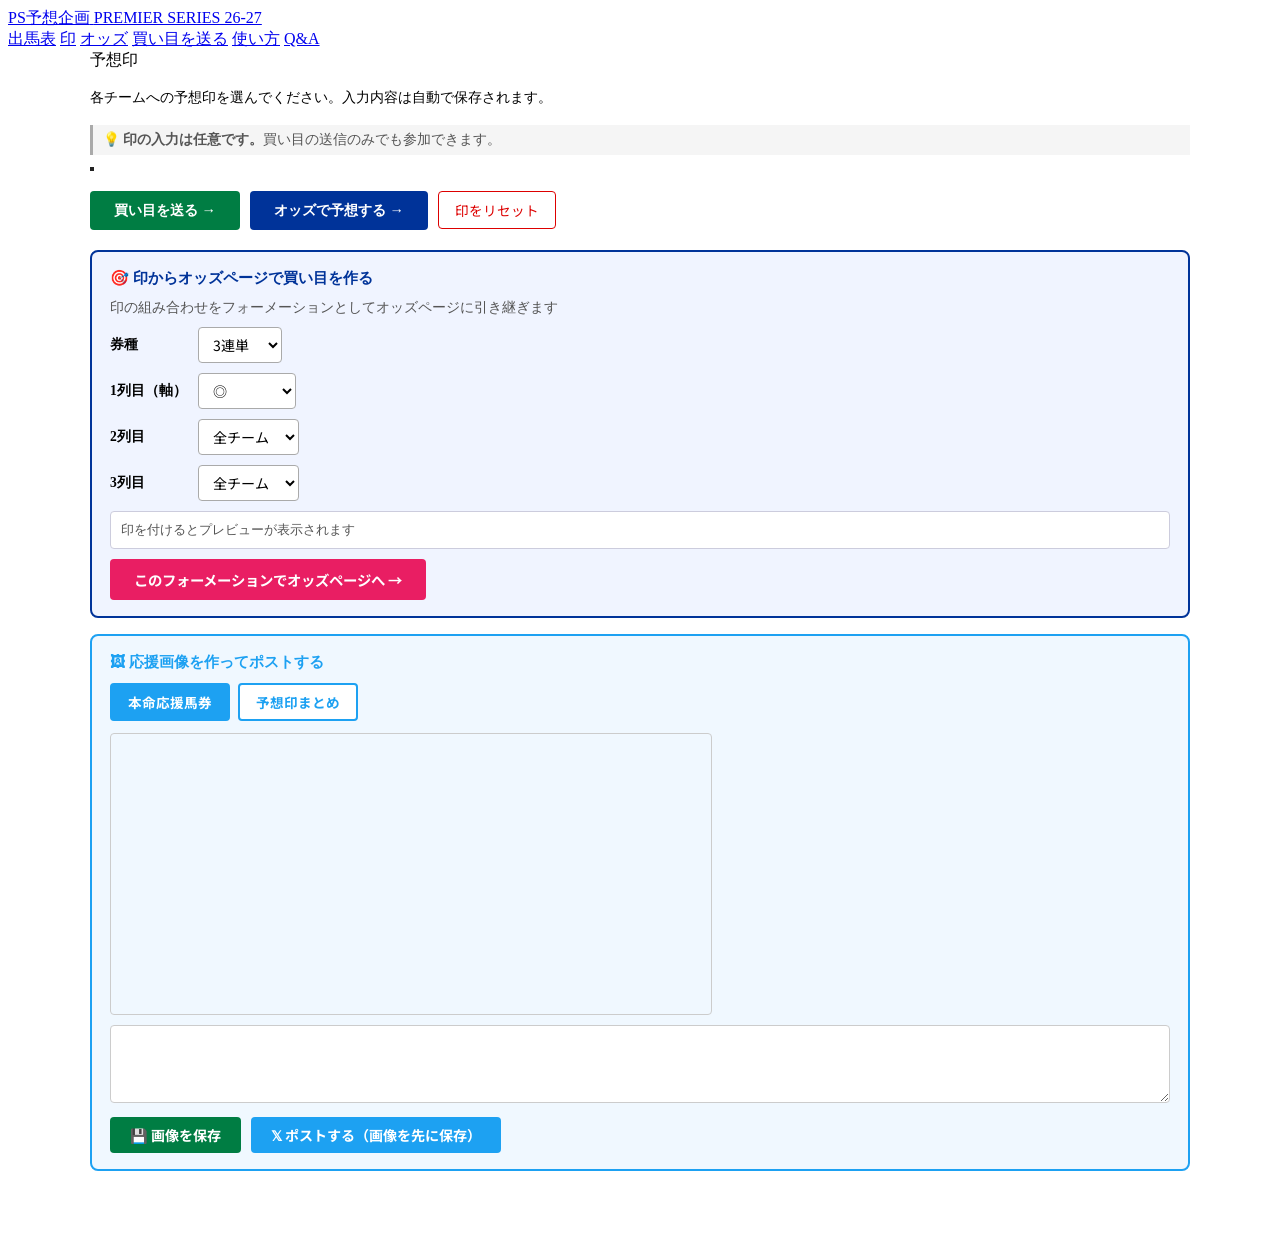
==== marks.html @ 6a830f44 "Add files via upload" ====
<!DOCTYPE html>
<html lang="ja">
<head>
    <meta charset="UTF-8">
    <meta name="viewport" content="width=device-width, initial-scale=1.0">
    <title>印 — Premier Series 26-27予想企画</title>
    <link rel="icon" href="favicon.ico">
    <link rel="apple-touch-icon" href="apple-touch-icon.png">
    <link rel="preconnect" href="https://fonts.googleapis.com">
    <link rel="preconnect" href="https://fonts.gstatic.com" crossorigin>
    <link href="https://fonts.googleapis.com/css2?family=Noto+Sans+JP:wght@400;500;700;900&display=swap" rel="stylesheet">
    <link rel="stylesheet" href="css/style.css">
    <style>
        :root {
            --frame-1:#f0f0f0; --frame-1-text:#111;
            --frame-2:#111;    --frame-2-text:#fff;
            --frame-3:#cc2200; --frame-3-text:#fff;
            --frame-4:#1a4fd6; --frame-4-text:#fff;
            --frame-5:#d4a000; --frame-5-text:#111;
            --frame-6:#1a7a3a; --frame-6-text:#fff;
            --frame-7:#d06000; --frame-7-text:#fff;
            --frame-8:#c0357a; --frame-8-text:#fff;
            --col-width: 110px;
            --label-width: 68px;
        }

        .page-inner { max-width: 1100px; margin: 0 auto; padding: 0 16px 40px; }

        /* ── PC: 横スクロールテーブル ── */
        .marks-outer { overflow-x: auto; -webkit-overflow-scrolling: touch; margin: 12px 0 20px; display: flex; justify-content: flex-start; }
        .marks-table { display: flex; flex-direction: row-reverse; width: max-content; border: 2px solid #222; background: #fff; flex-shrink: 0; }
        .label-col { width: var(--label-width); display: flex; flex-direction: column; background: #f4f4f4; border-left: 2px solid #222; flex-shrink: 0; }
        .label-col .cell { font-size: .78em; font-weight: bold; color: #333; justify-content: center; text-align: center; background: #f4f4f4; }
        .team-col { width: var(--col-width); border-left: 1px solid #bbb; display: flex; flex-direction: column; }
        .team-col:last-child { border-left: none; }
        .cell { border-bottom: 1px solid #ccc; display: flex; align-items: center; justify-content: center; text-align: center; padding: 4px; font-size: .82em; min-height: 32px; box-sizing: border-box; width: 100%; }
        .row-num .cell { font-size: 1.15em; font-weight: 900; min-height: 36px; border-bottom: 2px solid #222; }
        .frame-1 .row-num .cell { background: var(--frame-1); color: var(--frame-1-text); border-bottom: 2px solid #888; }
        .frame-2 .row-num .cell { background: var(--frame-2); color: var(--frame-2-text); }
        .frame-3 .row-num .cell { background: var(--frame-3); color: var(--frame-3-text); }
        .frame-4 .row-num .cell { background: var(--frame-4); color: var(--frame-4-text); }
        .frame-5 .row-num .cell { background: var(--frame-5); color: var(--frame-5-text); }
        .frame-6 .row-num .cell { background: var(--frame-6); color: var(--frame-6-text); }
        .frame-7 .row-num .cell { background: var(--frame-7); color: var(--frame-7-text); }
        .frame-8 .row-num .cell { background: var(--frame-8); color: var(--frame-8-text); }
        .row-logo .cell { min-height: 72px; background: #fff; }
        .row-logo .cell img { width: 56px; height: 56px; object-fit: contain; }
        .logo-placeholder { width: 56px; height: 56px; background: #ddd; border-radius: 4px; display: flex; align-items: center; justify-content: center; font-size: .75em; font-weight: bold; color: #555; }
        .row-name .cell { font-weight: bold; font-size: .8em; min-height: 40px; line-height: 1.4; background: #fff; white-space: normal; padding: 4px 6px; overflow-wrap: break-word; }
        .row-select .cell { min-height: 48px; background: #fafafa; padding: 4px; }
        .mark-select { width: calc(var(--col-width) - 12px); padding: 5px 2px; font-size: .85em; border: 1px solid #aaa; border-radius: 3px; background: #fff; cursor: pointer; text-align: center; font-family: 'Noto Sans JP', sans-serif; }
        .mark-select:focus { outline: 2px solid #003399; }
        .mark-select.sel-honmei { background: #fff0f0; border-color: #d00; font-weight: bold; }
        .mark-select.sel-taikou { background: #fffbe6; border-color: #d4a000; font-weight: bold; }
        .mark-select.sel-tanana { background: #f0fff0; border-color: #1a7a3a; font-weight: bold; }
        .mark-select.sel-renka  { background: #f0f0ff; border-color: #1a4fd6; font-weight: bold; }
        .mark-select.sel-osae   { background: #f5f5f5; border-color: #888; }

        /* ── アクションボタン行 ── */
        .action-bar { display: flex; align-items: center; gap: 10px; flex-wrap: wrap; margin-bottom: 20px; }
        .save-status { font-size: .82em; color: #007d43; display: none; }
        .next-btn { display: inline-block; padding: 10px 24px; background: #007d43; color: #fff; font-weight: bold; border-radius: 4px; text-decoration: none; font-size: .9em; }
        .next-btn:hover { background: #005a30; }
        .odds-btn { display: inline-block; padding: 10px 24px; background: #003399; color: #fff; font-weight: bold; border-radius: 4px; text-decoration: none; font-size: .9em; }
        .odds-btn:hover { background: #0044cc; }
        .reset-btn { padding: 8px 16px; font-size: .85em; background: none; border: 1px solid #d00; color: #d00; border-radius: 4px; cursor: pointer; font-family: 'Noto Sans JP', sans-serif; }
        .reset-btn:hover { background: #fff0f0; }

        /* ── フォーメーションパネル ── */
        .formation-panel { border: 2px solid #003399; border-radius: 8px; padding: 16px 18px; margin: 16px 0; background: #f0f4ff; }
        .formation-panel h3 { margin: 0 0 10px; font-size: .95em; color: #003399; }
        .formation-row { display: flex; flex-wrap: wrap; gap: 8px; align-items: center; margin-bottom: 10px; }
        .formation-row label { font-size: .85em; font-weight: bold; min-width: 80px; }
        .formation-select { padding: 6px 10px; border: 1px solid #aaa; border-radius: 4px; font-size: .88em; background: #fff; font-family: 'Noto Sans JP', sans-serif; }
        .formation-go-btn { display: inline-block; padding: 10px 24px; background: #e91e63; color: #fff; font-weight: bold; border-radius: 4px; font-size: .9em; border: none; cursor: pointer; font-family: 'Noto Sans JP', sans-serif; }
        .formation-go-btn:hover { background: #c2185b; }
        .formation-preview { font-size: .82em; color: #555; margin-top: 6px; padding: 6px 10px; background: #fff; border-radius: 4px; border: 1px solid #ccd; line-height: 1.8; }

        /* ── ツイートパネル ── */
        .tweet-panel { border: 2px solid #1da1f2; border-radius: 8px; padding: 16px 18px; margin: 16px 0; background: #f0f8ff; }
        .tweet-panel h3 { margin: 0 0 10px; font-size: .95em; color: #1da1f2; }
        .image-mode-bar { display: flex; gap: 8px; margin-bottom: 12px; flex-wrap: wrap; }
        .image-mode-btn { padding: 7px 16px; border: 2px solid #1da1f2; background: #fff; color: #1da1f2; border-radius: 4px; cursor: pointer; font-size: .85em; font-weight: bold; font-family: 'Noto Sans JP', sans-serif; }
        .image-mode-btn.active { background: #1da1f2; color: #fff; }
        #canvas-wrap { margin: 10px 0; overflow: auto; }
        #preview-canvas { border: 1px solid #ccc; border-radius: 4px; max-width: 100%; display: block; }
        .tweet-text-area { width: 100%; box-sizing: border-box; padding: 8px; font-size: .88em; border: 1px solid #ccc; border-radius: 4px; margin-bottom: 10px; resize: vertical; font-family: 'Noto Sans JP', sans-serif; }
        .tweet-actions { display: flex; gap: 10px; flex-wrap: wrap; align-items: center; }
        .btn-save-img { padding: 8px 20px; background: #007d43; color: #fff; border: none; border-radius: 4px; cursor: pointer; font-weight: bold; font-size: .88em; font-family: 'Noto Sans JP', sans-serif; }
        .btn-save-img:hover { background: #005a30; }
        .btn-tweet { padding: 8px 20px; background: #1da1f2; color: #fff; border: none; border-radius: 4px; cursor: pointer; font-weight: bold; font-size: .88em; font-family: 'Noto Sans JP', sans-serif; }
        .btn-tweet:hover { background: #0d8ed9; }
        .no-honmei-note { color: #d00; font-size: .85em; }

        /* ── PC非表示・SP非表示 ── */
        .sp-only { display: none; }
        .pc-only { display: block; }

        /* ══════════════════════════════
           スマホ (767px以下)
        ══════════════════════════════ */
        @media (max-width: 767px) {
            .pc-only { display: none !important; }
            .sp-only { display: block !important; }

            .page-inner { padding: 0 10px 40px; }
            .section-title { font-size: 1em; margin: 12px 0 8px; }

            /* フォーメーション・ツイートパネルはそのまま（横幅対応のみ） */
            .formation-row { flex-direction: column; align-items: flex-start; }
            .formation-select { width: 100%; }

            /* スマホ用印入力カードリスト */
            .sp-marks-list { display: flex; flex-direction: column; gap: 6px; margin-bottom: 16px; }
            .sp-mark-card { background: #fff; border: 1px solid #dde3ed; border-radius: 10px; overflow: hidden; display: flex; align-items: center; min-height: 58px; }
            .sp-frame-badge { width: 38px; min-height: 58px; display: flex; align-items: center; justify-content: center; font-size: 1.1rem; font-weight: 900; flex-shrink: 0; }
            .sp-frame-1 { background: var(--frame-1); color: var(--frame-1-text); }
            .sp-frame-2 { background: var(--frame-2); color: var(--frame-2-text); }
            .sp-frame-3 { background: var(--frame-3); color: var(--frame-3-text); }
            .sp-frame-4 { background: var(--frame-4); color: var(--frame-4-text); }
            .sp-frame-5 { background: var(--frame-5); color: var(--frame-5-text); }
            .sp-frame-6 { background: var(--frame-6); color: var(--frame-6-text); }
            .sp-frame-7 { background: var(--frame-7); color: var(--frame-7-text); }
            .sp-frame-8 { background: var(--frame-8); color: var(--frame-8-text); }
            .sp-mark-logo { width: 44px; min-height: 58px; display: flex; align-items: center; justify-content: center; background: #fafafa; border-left: 1px solid #eef0f4; flex-shrink: 0; }
            .sp-mark-logo img { width: 30px; height: 30px; object-fit: contain; }
            .sp-mark-logo-ph { width: 30px; height: 30px; background: #e8eaed; border-radius: 4px; display: flex; align-items: center; justify-content: center; font-size: .55rem; font-weight: 700; color: #8a9ab2; }
            .sp-mark-info { flex: 1; padding: 8px 10px; min-width: 0; }
            .sp-mark-name { font-size: .84rem; font-weight: 700; white-space: nowrap; overflow: hidden; text-overflow: ellipsis; color: #0a1628; margin-bottom: 6px; }
            /* 印ボタングループ */
            .sp-mark-btns { display: flex; gap: 4px; flex-wrap: wrap; }
            .sp-mark-btn {
                min-width: 36px; height: 32px; padding: 0 6px;
                border: 1.5px solid #ccc; border-radius: 6px;
                background: #f8f8f8; color: #444;
                font-size: .82rem; font-weight: 700;
                cursor: pointer; font-family: 'Noto Sans JP', sans-serif;
                transition: background .12s, border-color .12s, color .12s;
                -webkit-tap-highlight-color: transparent;
            }
            .sp-mark-btn.active-honmei { background: #fff0f0; border-color: #cc2200; color: #cc2200; }
            .sp-mark-btn.active-taikou { background: #fffbe6; border-color: #b08000; color: #7a5800; }
            .sp-mark-btn.active-tanana { background: #f0fff0; border-color: #1a7a3a; color: #1a7a3a; }
            .sp-mark-btn.active-renka  { background: #f0f0ff; border-color: #1a4fd6; color: #1a4fd6; }
            .sp-mark-btn.active-osae   { background: #f5f5f5; border-color: #888; color: #444; }
            .sp-mark-btn.none-btn { color: #bbb; font-size: .72rem; font-weight: 400; }
            .sp-mark-btn.none-btn.active-none { background: #e0e0e0; border-color: #888; color: #333; font-weight: 700; }

            /* スマホ用アクションバー */
            .sp-action-bar { display: flex; flex-direction: column; gap: 8px; margin-bottom: 16px; }
            .sp-action-bar a, .sp-action-bar button { display: block; width: 100%; text-align: center; padding: 12px; border-radius: 6px; font-size: .9rem; font-weight: 700; box-sizing: border-box; font-family: 'Noto Sans JP', sans-serif; }
            .sp-next-btn { background: #007d43; color: #fff; text-decoration: none; }
            .sp-odds-btn { background: #003399; color: #fff; text-decoration: none; }
            .sp-reset-btn { background: none; border: 1.5px solid #d00; color: #d00; cursor: pointer; }
        }
    </style>
</head>
<body>

<header class="site-header">
    <div class="header-inner">
        <a href="index.html" class="site-logo">
            <div class="site-logo-text">
                <span class="site-logo-main">PS予想企画</span>
                <span class="site-logo-sub">PREMIER SERIES 26-27</span>
            </div>
        </a>
    </div>
</header>
<nav class="page-nav">
    <a href="index.html">出馬表</a>
    <a href="marks.html" class="active">印</a>
    <a href="odds.html">オッズ</a>
    <a href="submit.html">買い目を送る</a>
    <a href="help.html">使い方</a>
    <a href="faq.html">Q&A</a>
</nav>
<div id="countdown-bar"><div id="countdown-bar-inner"></div></div>

<div class="page-inner">

<div class="section-title">予想印</div>

<p style="font-size:.9em;line-height:1.8;margin-bottom:8px;">各チームへの予想印を選んでください。入力内容は自動で保存されます。</p>
<p style="font-size:.85em;color:#555;background:#f5f5f5;border-left:3px solid #aaa;padding:6px 10px;margin-bottom:12px;">💡 <strong>印の入力は任意です。</strong>買い目の送信のみでも参加できます。</p>

<!-- PC表示: 横スクロールテーブル -->
<div class="pc-only">
    <div class="marks-outer">
        <div class="marks-table" id="marks-table"></div>
    </div>
    <div class="action-bar">
        <a href="submit.html" class="next-btn">買い目を送る →</a>
        <a href="odds.html" class="odds-btn" id="odds-link-btn">オッズで予想する →</a>
        <button class="reset-btn" onclick="resetMarks()">印をリセット</button>
        <span id="save-status" class="save-status">✔ 保存しました</span>
    </div>
</div>

<!-- スマホ表示: カードリスト -->
<div class="sp-only">
    <div class="sp-marks-list" id="sp-marks-list"></div>
    <div class="sp-action-bar">
        <a href="submit.html" class="sp-next-btn">買い目を送る →</a>
        <a href="odds.html" class="sp-odds-btn" id="sp-odds-link-btn">オッズで予想する →</a>
        <button class="sp-reset-btn" onclick="resetMarks()">印をリセット</button>
    </div>
</div>

<!-- フォーメーション生成パネル（PC・SP共通） -->
<div class="formation-panel">
    <h3>🎯 印からオッズページで買い目を作る</h3>
    <p style="font-size:.85em;color:#555;margin:0 0 10px;">印の組み合わせをフォーメーションとしてオッズページに引き継ぎます</p>
    <div class="formation-row">
        <label>券種</label>
        <select class="formation-select" id="f-type" onchange="updateFormationPreview()">
            <option value="quinella">2連複</option>
            <option value="wide">ワイド</option>
            <option value="exacta">2連単</option>
            <option value="trio">3連複</option>
            <option value="trifecta" selected>3連単</option>
        </select>
    </div>
    <div class="formation-row">
        <label>1列目（軸）</label>
        <select class="formation-select" id="f-row0" onchange="updateFormationPreview()">
            <option value="honmei">◎</option>
            <option value="honmei_taikou">◎ ○</option>
            <option value="honmei_taikou_tanana">◎ ○ ▲</option>
            <option value="all_marked">全チーム</option>
        </select>
    </div>
    <div class="formation-row">
        <label>2列目</label>
        <select class="formation-select" id="f-row1" onchange="updateFormationPreview()">
            <option value="taikou">○</option>
            <option value="taikou_tanana">○ ▲</option>
            <option value="taikou_tanana_renka">○ ▲ ⟁</option>
            <option value="taikou_tanana_renka_osae">○ ▲ ⟁ △</option>
            <option value="all_marked" selected>全チーム</option>
        </select>
    </div>
    <div class="formation-row" id="f-row2-wrap">
        <label>3列目</label>
        <select class="formation-select" id="f-row2" onchange="updateFormationPreview()">
            <option value="taikou_tanana">○ ▲</option>
            <option value="taikou_tanana_renka">○ ▲ ⟁</option>
            <option value="taikou_tanana_renka_osae">○ ▲ ⟁ △</option>
            <option value="tanana">▲</option>
            <option value="tanana_renka">▲ ⟁</option>
            <option value="tanana_renka_osae">▲ ⟁ △</option>
            <option value="all_marked" selected>全チーム</option>
        </select>
    </div>
    <div class="formation-preview" id="f-preview">印を付けるとプレビューが表示されます</div>
    <div style="margin-top:10px;">
        <button class="formation-go-btn" onclick="goToOddsWithFormation()">このフォーメーションでオッズページへ →</button>
    </div>
</div>

<!-- 画像・ツイート（PC・SP共通） -->
<div class="tweet-panel">
    <h3>🖼 応援画像を作ってポストする</h3>
    <div class="image-mode-bar">
        <button class="image-mode-btn active" onclick="switchImageMode('honmei',this)">本命応援馬券</button>
        <button class="image-mode-btn" onclick="switchImageMode('all',this)">予想印まとめ</button>
    </div>
    <div id="no-honmei-msg" class="no-honmei-note" style="display:none;">⚠️ 本命（◎）を付けると画像が生成されます</div>
    <div id="canvas-wrap">
        <canvas id="preview-canvas" width="600" height="280"></canvas>
    </div>
    <textarea class="tweet-text-area" id="tweet-text" rows="3"></textarea>
    <div class="tweet-actions">
        <button class="btn-save-img" onclick="saveImage()">💾 画像を保存</button>
        <button class="btn-tweet" onclick="doTweet()">𝕏 ポストする（画像を先に保存）</button>
    </div>
</div>

</div>

<script src="js/common.js"></script>
<script>
document.addEventListener('DOMContentLoaded', renderCountdown);

const UNIQUE_MARKS  = ['honmei','taikou','tanana','renka'];
const MARK_OPTIONS  = [
    { value:'',       label:'なし' },
    { value:'honmei', label:'◎ 本命' },
    { value:'taikou', label:'○ 対抗' },
    { value:'tanana', label:'▲ 単穴' },
    { value:'renka',  label:'⟁ 連下' },
    { value:'osae',   label:'△ 抑え' },
];
const MARK_LABELS    = { honmei:'◎', taikou:'○', tanana:'▲', renka:'⟁', osae:'△' };
const MARK_LABELS_JP = { honmei:'◎本命', taikou:'○対抗', tanana:'▲単穴', renka:'⟁連下', osae:'△抑え' };
const MARK_ORDER     = ['honmei','taikou','tanana','renka','osae'];
const FRAME_COLORS   = {
    1:{ bg:'#f0f0f0', text:'#111' }, 2:{ bg:'#111', text:'#fff' },
    3:{ bg:'#cc2200', text:'#fff' }, 4:{ bg:'#1a4fd6', text:'#fff' },
    5:{ bg:'#d4a000', text:'#111' }, 6:{ bg:'#1a7a3a', text:'#fff' },
    7:{ bg:'#d06000', text:'#fff' }, 8:{ bg:'#c0357a', text:'#fff' },
};

let teamsData     = [];
let selectedMarks = JSON.parse(localStorage.getItem(MY_MARKS_KEY) || '{}');
let imageMode     = 'honmei';
let logoCache     = {};

window.addEventListener('DOMContentLoaded', async () => {
    try {
        teamsData = await loadJSON('data/teams.json');
        renderPCTable();
        renderSPList();
        updateFormationPreview();
        await preloadLogos();
        drawCanvas();
    } catch(e) { console.error(e); }
});

/* ── PC: テーブル描画 ── */
function renderPCTable() {
    const table = document.getElementById('marks-table');
    table.innerHTML = '';
    const labelCol = document.createElement('div'); labelCol.className = 'label-col';
    [{ cls:'row-num',text:'番号'},{ cls:'row-logo',text:''},{ cls:'row-name',text:'チーム名'},{ cls:'row-select',text:'印'}].forEach(d => {
        const w = document.createElement('div'); w.className = d.cls;
        const c = document.createElement('div'); c.className = 'cell'; c.textContent = d.text;
        w.appendChild(c); labelCol.appendChild(w);
    });
    table.appendChild(labelCol);
    teamsData.forEach(team => {
        const col = document.createElement('div'); col.className = `team-col frame-${team.id}`;
        addCell(col, 'row-num', String(team.id));
        const lw = document.createElement('div'); lw.className = 'row-logo';
        const lc = document.createElement('div'); lc.className = 'cell';
        const img = document.createElement('img'); img.src = team.logo; img.alt = team.tag;
        img.onerror = () => { const p = document.createElement('div'); p.className = 'logo-placeholder'; p.textContent = team.tag; lc.replaceChild(p, img); };
        lc.appendChild(img); lw.appendChild(lc); col.appendChild(lw);
        addCell(col, 'row-name', team.name);
        const sw = document.createElement('div'); sw.className = 'row-select';
        const sc = document.createElement('div'); sc.className = 'cell';
        const sel = document.createElement('select'); sel.className = 'mark-select'; sel.id = `mark-${team.id}`;
        MARK_OPTIONS.forEach(opt => { const o = document.createElement('option'); o.value = opt.value; o.textContent = opt.label; sel.appendChild(o); });
        const saved = selectedMarks[String(team.id)] || ''; sel.value = saved; updateSelectStyle(sel, saved);
        sel.addEventListener('change', () => onMarkChange(team.id, sel.value));
        sc.appendChild(sel); sw.appendChild(sc); col.appendChild(sw);
        table.appendChild(col);
    });
}

/* ── SP: カードリスト描画 ── */
function renderSPList() {
    const list = document.getElementById('sp-marks-list');
    list.innerHTML = '';
    teamsData.forEach(team => {
        const saved = selectedMarks[String(team.id)] || '';
        const card = document.createElement('div');
        card.className = 'sp-mark-card';
        card.innerHTML = `
            <div class="sp-frame-badge sp-frame-${team.id}">${team.id}</div>
            <div class="sp-mark-logo">
                <img src="${team.logo}" alt="${team.tag}" onerror="this.style.display='none';this.nextElementSibling.style.display='flex'">
                <div class="sp-mark-logo-ph" style="display:none">${team.tag}</div>
            </div>
            <div class="sp-mark-info">
                <div class="sp-mark-name">${team.name}</div>
                <div class="sp-mark-btns" id="sp-btns-${team.id}">
                    <button class="sp-mark-btn none-btn ${!saved ? 'active-none' : ''}" data-val="" data-tid="${team.id}">なし</button>
                    ${MARK_OPTIONS.filter(o=>o.value).map(o =>
                        `<button class="sp-mark-btn ${saved===o.value ? 'active-'+o.value : ''}" data-val="${o.value}" data-tid="${team.id}">${MARK_LABELS[o.value]}</button>`
                    ).join('')}
                </div>
            </div>`;
        card.querySelectorAll('.sp-mark-btn').forEach(btn => {
            btn.addEventListener('click', () => {
                const val = btn.dataset.val;
                const tid = parseInt(btn.dataset.tid);
                onMarkChange(tid, val);
                refreshSPBtns(tid);
            });
        });
        list.appendChild(card);
    });
}

function refreshSPBtns(teamId) {
    const saved = selectedMarks[String(teamId)] || '';
    const btns = document.querySelectorAll(`#sp-btns-${teamId} .sp-mark-btn`);
    btns.forEach(btn => {
        const val = btn.dataset.val;
        btn.className = 'sp-mark-btn';
        if (val === '') {
            btn.classList.add('none-btn');
            if (!saved) btn.classList.add('active-none');
        } else {
            if (saved === val) btn.classList.add('active-' + val);
        }
    });
    // 他のチームのbtnsも更新（排他制御のため）
    teamsData.forEach(t => {
        if (t.id === teamId) return;
        const otherSaved = selectedMarks[String(t.id)] || '';
        const otherBtns = document.querySelectorAll(`#sp-btns-${t.id} .sp-mark-btn`);
        otherBtns.forEach(btn => {
            const val = btn.dataset.val;
            btn.className = 'sp-mark-btn';
            if (val === '') {
                btn.classList.add('none-btn');
                if (!otherSaved) btn.classList.add('active-none');
            } else {
                if (otherSaved === val) btn.classList.add('active-' + val);
            }
        });
    });
}

function addCell(col, cls, text) {
    const w = document.createElement('div'); w.className = cls;
    const c = document.createElement('div'); c.className = 'cell'; c.textContent = text;
    w.appendChild(c); col.appendChild(w);
}

function onMarkChange(teamId, val) {
    if (val && UNIQUE_MARKS.includes(val)) {
        Object.keys(selectedMarks).forEach(id => {
            if (String(id) !== String(teamId) && selectedMarks[id] === val) {
                selectedMarks[id] = '';
                const sel = document.getElementById(`mark-${id}`);
                if (sel) { sel.value = ''; updateSelectStyle(sel, ''); }
            }
        });
    }
    selectedMarks[String(teamId)] = val;
    const sel = document.getElementById(`mark-${teamId}`);
    if (sel) { sel.value = val; updateSelectStyle(sel, val); }
    saveMarks();
    updateFormationPreview();
    drawCanvas();
}

function updateSelectStyle(sel, val) {
    sel.className = 'mark-select';
    if (val) sel.classList.add(`sel-${val}`);
}

function saveMarks() {
    localStorage.setItem(MY_MARKS_KEY, JSON.stringify(selectedMarks));
    const st = document.getElementById('save-status');
    if (st) { st.style.display = 'inline'; setTimeout(() => { st.style.display = 'none'; }, 2000); }
}

function resetMarks() {
    if (!confirm('印をすべてリセットします。よろしいですか？')) return;
    selectedMarks = {};
    localStorage.setItem(MY_MARKS_KEY, JSON.stringify(selectedMarks));
    teamsData.forEach(t => {
        const s = document.getElementById(`mark-${t.id}`);
        if (s) { s.value = ''; updateSelectStyle(s, ''); }
    });
    renderSPList();
    updateFormationPreview();
    drawCanvas();
}

/* ── フォーメーション ── */
const MARK_GROUP = {
    honmei:['honmei'], honmei_taikou:['honmei','taikou'],
    honmei_taikou_tanana:['honmei','taikou','tanana'],
    taikou:['taikou'], taikou_tanana:['taikou','tanana'],
    taikou_tanana_renka:['taikou','tanana','renka'],
    taikou_tanana_renka_osae:['taikou','tanana','renka','osae'],
    tanana:['tanana'], tanana_renka:['tanana','renka'],
    tanana_renka_osae:['tanana','renka','osae'],
    all_marked:['honmei','taikou','tanana','renka','osae'],
};

function getTeamsByMarkGroup(gk) {
    if (gk === 'all_marked') return teamsData.map(t => t.id).sort((a,b) => a-b);
    return Object.entries(selectedMarks)
        .filter(([,v]) => (MARK_GROUP[gk]||[]).includes(v))
        .map(([id]) => parseInt(id)).sort((a,b) => a-b);
}

function updateFormationPreview() {
    const type = document.getElementById('f-type').value;
    const is3 = (type === 'trio' || type === 'trifecta');
    document.getElementById('f-row2-wrap').style.display = is3 ? '' : 'none';
    const r0 = getTeamsByMarkGroup(document.getElementById('f-row0').value);
    const r1 = getTeamsByMarkGroup(document.getElementById('f-row1').value);
    const r2 = getTeamsByMarkGroup(document.getElementById('f-row2').value);
    const prev = document.getElementById('f-preview');
    if (!r0.length && !r1.length) { prev.textContent = '印を付けるとプレビューが表示されます'; return; }
    let txt = `1列目: [${r0.join(',') || 'なし'}]　2列目: [${r1.join(',') || 'なし'}]`;
    if (is3) txt += `　3列目: [${r2.join(',') || 'なし'}]`;
    prev.textContent = txt;
}

function goToOddsWithFormation() {
    const type = document.getElementById('f-type').value;
    const r0 = getTeamsByMarkGroup(document.getElementById('f-row0').value);
    const r1 = getTeamsByMarkGroup(document.getElementById('f-row1').value);
    const r2 = getTeamsByMarkGroup(document.getElementById('f-row2').value);
    if (!r0.length) { alert('1列目に該当するチームがありません。先に印を付けてください。'); return; }
    const p = new URLSearchParams({ tab: type, mode: 'formation', r0: r0.join(','), r1: r1.join(','), r2: r2.join(',') });
    p.append('apply', '1');
    window.location.href = `odds.html?${p.toString()}`;
}

/* ── Canvas ── */
async function preloadLogos() {
    await Promise.all(teamsData.map(team => new Promise(resolve => {
        const img = new Image(); img.crossOrigin = 'anonymous';
        img.onload = () => { logoCache[team.id] = img; resolve(); };
        img.onerror = () => resolve();
        img.src = team.logo;
    })));
}

function switchImageMode(mode, btn) {
    imageMode = mode;
    document.querySelectorAll('.image-mode-btn').forEach(b => b.classList.remove('active'));
    btn.classList.add('active');
    drawCanvas();
}

function drawCanvas() {
    if (imageMode === 'honmei') drawHonmeiCanvas();
    else drawAllMarksCanvas();
    updateTweetText();
}

function drawHonmeiCanvas() {
    const canvas = document.getElementById('preview-canvas');
    const ctx = canvas.getContext('2d');
    const hEntry = Object.entries(selectedMarks).find(([,v]) => v === 'honmei');
    const noMsg = document.getElementById('no-honmei-msg');
    if (!hEntry) { noMsg.style.display = ''; canvas.style.display = 'none'; return; }
    noMsg.style.display = 'none'; canvas.style.display = 'block';
    const honmeiId = parseInt(hEntry[0]);
    const team = teamsData.find(t => t.id === honmeiId);
    const frame = FRAME_COLORS[honmeiId] || { bg: '#003399', text: '#fff' };
    const W = 1120, H = 630; canvas.width = W; canvas.height = H;
    ctx.fillStyle = '#fff'; ctx.fillRect(0, 0, W, H);
    ctx.strokeStyle = '#222'; ctx.lineWidth = 4; ctx.strokeRect(2, 2, W-4, H-4);
    ctx.strokeStyle = '#ddd'; ctx.lineWidth = 2; ctx.strokeRect(14, 14, W-28, H-28);
    const BAND_H = 56;
    ctx.fillStyle = '#003399'; ctx.fillRect(2, 2, W-4, BAND_H);
    ctx.save();
    ctx.font = 'bold 26px "Helvetica Neue",Arial,sans-serif';
    ctx.fillStyle = '#fff'; ctx.textAlign = 'center'; ctx.textBaseline = 'middle';
    ctx.fillText('Premier Series 26-27 予想企画', W/2, 2+BAND_H/2);
    ctx.restore();
    const CY = (BAND_H + H) / 2 + 10;
    const MARK_X = 56, FRAME_X = 160, FRAME_W = 112, FRAME_H = 112, LOGO_X = 296, LOGO_S = 160, NAME_X = 484;
    ctx.save();
    ctx.font = 'bold 120px serif'; ctx.fillStyle = '#cc0000';
    ctx.textAlign = 'center'; ctx.textBaseline = 'middle';
    ctx.fillText('◎', MARK_X+36, CY);
    ctx.restore();
    const by = CY - FRAME_H/2;
    ctx.fillStyle = frame.bg; ctx.fillRect(FRAME_X, by, FRAME_W, FRAME_H);
    ctx.strokeStyle = frame.bg === '#f0f0f0' ? '#bbb' : 'rgba(0,0,0,.15)';
    ctx.lineWidth = 2; ctx.strokeRect(FRAME_X, by, FRAME_W, FRAME_H);
    ctx.save();
    ctx.font = 'bold 76px "Arial Black",Arial,sans-serif';
    ctx.fillStyle = frame.text; ctx.textAlign = 'center'; ctx.textBaseline = 'middle';
    ctx.fillText(String(honmeiId), FRAME_X + FRAME_W/2, CY);
    ctx.restore();
    const ly = CY - LOGO_S/2;
    if (logoCache[honmeiId]) { ctx.drawImage(logoCache[honmeiId], LOGO_X, ly, LOGO_S, LOGO_S); }
    const name = team ? (team.name || team.tag) : `チーム${honmeiId}`;
    ctx.save();
    let fs = 56;
    ctx.font = `bold ${fs}px "Helvetica Neue",Arial,sans-serif`;
    while (ctx.measureText(name).width > W - NAME_X - 32 && fs > 24) { fs -= 2; ctx.font = `bold ${fs}px "Helvetica Neue",Arial,sans-serif`; }
    ctx.fillStyle = '#111'; ctx.textAlign = 'left'; ctx.textBaseline = 'middle';
    ctx.fillText(name, NAME_X, CY);
    ctx.restore();
}

function drawAllMarksCanvas() {
    const canvas = document.getElementById('preview-canvas');
    const ctx = canvas.getContext('2d');
    const noMsg = document.getElementById('no-honmei-msg');
    const entries = [];
    MARK_ORDER.forEach(mk => {
        Object.entries(selectedMarks)
            .filter(([,v]) => v === mk)
            .sort(([a],[b]) => parseInt(a)-parseInt(b))
            .forEach(([tid]) => entries.push({ mk, tid: parseInt(tid) }));
    });
    if (!entries.length) { noMsg.style.display = ''; canvas.style.display = 'none'; return; }
    noMsg.style.display = 'none'; canvas.style.display = 'block';
    const W = 1120, H = 630; canvas.width = W; canvas.height = H;
    const BAND_H = 56, FOOTER_H = 44;
    const CONTENT_H = H - BAND_H - FOOTER_H;
    const ROW_H = Math.floor(CONTENT_H / Math.max(entries.length, 1));
    ctx.fillStyle = '#fff'; ctx.fillRect(0, 0, W, H);
    ctx.strokeStyle = '#222'; ctx.lineWidth = 4; ctx.strokeRect(2, 2, W-4, H-4);
    ctx.strokeStyle = '#ddd'; ctx.lineWidth = 2; ctx.strokeRect(14, 14, W-28, H-28);
    ctx.fillStyle = '#003399'; ctx.fillRect(2, 2, W-4, BAND_H);
    ctx.save();
    ctx.font = 'bold 26px "Helvetica Neue",Arial,sans-serif';
    ctx.fillStyle = '#fff'; ctx.textAlign = 'center'; ctx.textBaseline = 'middle';
    ctx.fillText('Premier Series 26-27 予想企画', W/2, 2+BAND_H/2);
    ctx.restore();
    entries.forEach(({ mk, tid }, i) => {
        const team = teamsData.find(t => t.id === tid);
        const frame = FRAME_COLORS[tid] || { bg: '#003399', text: '#fff' };
        const y = BAND_H + i * ROW_H;
        const midY = y + ROW_H/2;
        if (i % 2 === 0) { ctx.fillStyle = '#f8f8f8'; ctx.fillRect(18, y+2, W-36, ROW_H-4); }
        const markFs = Math.min(44, ROW_H * 0.55);
        ctx.save();
        ctx.font = `bold ${markFs}px serif`; ctx.fillStyle = '#333';
        ctx.textAlign = 'center'; ctx.textBaseline = 'middle';
        ctx.fillText(MARK_LABELS[mk], 60, midY);
        ctx.restore();
        const bside = Math.min(48, ROW_H * 0.6);
        const bx = 96, bby = midY - bside/2;
        ctx.fillStyle = frame.bg; ctx.fillRect(bx, bby, bside, bside);
        ctx.strokeStyle = frame.bg === '#f0f0f0' ? '#bbb' : 'rgba(0,0,0,.1)';
        ctx.lineWidth = 1; ctx.strokeRect(bx, bby, bside, bside);
        ctx.save();
        ctx.font = `bold ${Math.floor(bside*0.6)}px Arial,sans-serif`; ctx.fillStyle = frame.text;
        ctx.textAlign = 'center'; ctx.textBaseline = 'middle';
        ctx.fillText(String(tid), bx + bside/2, midY);
        ctx.restore();
        const ls = Math.min(56, ROW_H * 0.7);
        if (logoCache[tid]) { ctx.drawImage(logoCache[tid], 154, midY-ls/2, ls, ls); }
        const name = team ? (team.name || team.tag) : `チーム${tid}`;
        ctx.save();
        let fs = Math.min(30, ROW_H * 0.38);
        ctx.font = `bold ${fs}px "Helvetica Neue",Arial,sans-serif`;
        while (ctx.measureText(name).width > W - 248 && fs > 16) { fs--; ctx.font = `bold ${fs}px "Helvetica Neue",Arial,sans-serif`; }
        ctx.fillStyle = '#111'; ctx.textAlign = 'left'; ctx.textBaseline = 'middle';
        ctx.fillText(name, 222, midY);
        ctx.restore();
        if (i < entries.length - 1) {
            ctx.strokeStyle = '#eee'; ctx.lineWidth = 1;
            ctx.beginPath(); ctx.moveTo(28, y + ROW_H); ctx.lineTo(W-28, y + ROW_H); ctx.stroke();
        }
    });
}

function updateTweetText() {
    const parts = [];
    MARK_ORDER.forEach(mk => {
        Object.entries(selectedMarks)
            .filter(([,v]) => v === mk)
            .sort(([a],[b]) => parseInt(a)-parseInt(b))
            .forEach(([tid]) => {
                const t = teamsData.find(t => String(t.id) === String(tid));
                if (t) parts.push(`${MARK_LABELS[mk]}${t.tag}`);
            });
    });
    const marksLine = parts.join(' ');
    document.getElementById('tweet-text').value = marksLine || '';
}

function saveImage() {
    const c = document.getElementById('preview-canvas');
    const a = document.createElement('a'); a.download = 'shadowverse_ps_yoso.png'; a.href = c.toDataURL('image/png'); a.click();
}

function doTweet() {
    const text = document.getElementById('tweet-text').value;
    window.open(`https://twitter.com/intent/tweet?text=${encodeURIComponent(text)}`, '_blank');
}
</script>
</body>
</html>
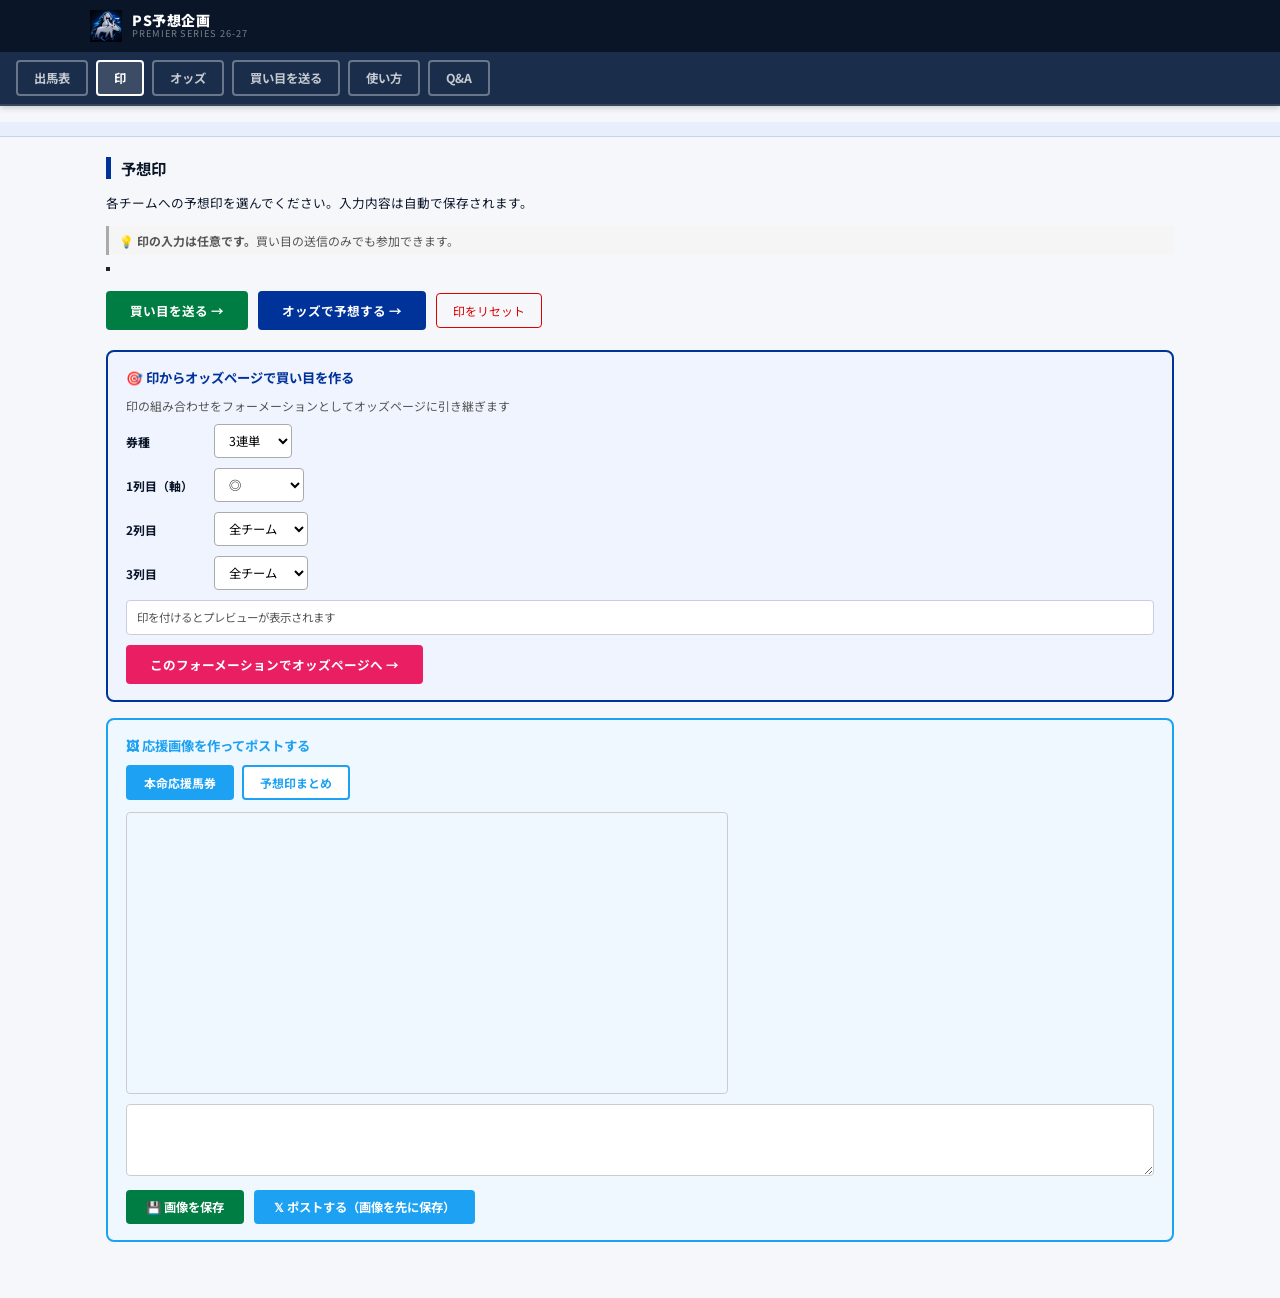
==== commit 20e7f126: "Add files via upload" ====
--- a/marks.html
+++ b/marks.html
@@ -6,25 +6,9 @@
     <title>印 — Premier Series 26-27予想企画</title>
     <link rel="icon" href="favicon.ico">
     <link rel="apple-touch-icon" href="apple-touch-icon.png">
-    <link rel="preconnect" href="https://fonts.googleapis.com">
-    <link rel="preconnect" href="https://fonts.gstatic.com" crossorigin>
-    <link href="https://fonts.googleapis.com/css2?family=Noto+Sans+JP:wght@400;500;700;900&display=swap" rel="stylesheet">
     <link rel="stylesheet" href="css/style.css">
     <style>
-        :root {
-            --frame-1:#f0f0f0; --frame-1-text:#111;
-            --frame-2:#111;    --frame-2-text:#fff;
-            --frame-3:#cc2200; --frame-3-text:#fff;
-            --frame-4:#1a4fd6; --frame-4-text:#fff;
-            --frame-5:#d4a000; --frame-5-text:#111;
-            --frame-6:#1a7a3a; --frame-6-text:#fff;
-            --frame-7:#d06000; --frame-7-text:#fff;
-            --frame-8:#c0357a; --frame-8-text:#fff;
-            --col-width: 110px;
-            --label-width: 68px;
-        }
-
-        .page-inner { max-width: 1100px; margin: 0 auto; padding: 0 16px 40px; }
+.page-inner { max-width: 1100px; margin: 0 auto; padding: 0 16px 40px; }
 
         /* ── PC: 横スクロールテーブル ── */
         .marks-outer { overflow-x: auto; -webkit-overflow-scrolling: touch; margin: 12px 0 20px; display: flex; justify-content: flex-start; }
@@ -112,7 +96,7 @@
 
             /* スマホ用印入力カードリスト */
             .sp-marks-list { display: flex; flex-direction: column; gap: 6px; margin-bottom: 16px; }
-            .sp-mark-card { background: #fff; border: 1px solid #dde3ed; border-radius: 10px; overflow: hidden; display: flex; align-items: center; min-height: 58px; }
+            .sp-mark-card { background: #fff; border: 1px solid #dde3ed; border-radius: 8px; overflow: hidden; display: flex; align-items: center; height: 50px; }
             .sp-frame-badge { width: 38px; min-height: 58px; display: flex; align-items: center; justify-content: center; font-size: 1.1rem; font-weight: 900; flex-shrink: 0; }
             .sp-frame-1 { background: var(--frame-1); color: var(--frame-1-text); }
             .sp-frame-2 { background: var(--frame-2); color: var(--frame-2-text); }
@@ -125,26 +109,20 @@
             .sp-mark-logo { width: 44px; min-height: 58px; display: flex; align-items: center; justify-content: center; background: #fafafa; border-left: 1px solid #eef0f4; flex-shrink: 0; }
             .sp-mark-logo img { width: 30px; height: 30px; object-fit: contain; }
             .sp-mark-logo-ph { width: 30px; height: 30px; background: #e8eaed; border-radius: 4px; display: flex; align-items: center; justify-content: center; font-size: .55rem; font-weight: 700; color: #8a9ab2; }
-            .sp-mark-info { flex: 1; padding: 8px 10px; min-width: 0; }
-            .sp-mark-name { font-size: .84rem; font-weight: 700; white-space: nowrap; overflow: hidden; text-overflow: ellipsis; color: #0a1628; margin-bottom: 6px; }
-            /* 印ボタングループ */
-            .sp-mark-btns { display: flex; gap: 4px; flex-wrap: wrap; }
-            .sp-mark-btn {
-                min-width: 36px; height: 32px; padding: 0 6px;
+            .sp-mark-info { flex: 1; padding: 0 10px; min-width: 0; display: flex; align-items: center; gap: 10px; }
+            .sp-mark-name { font-size: .84rem; font-weight: 700; white-space: nowrap; overflow: hidden; text-overflow: ellipsis; color: #0a1628; flex: 1; }
+            .sp-mark-select {
+                width: 96px; padding: 7px 6px; flex-shrink: 0;
                 border: 1.5px solid #ccc; border-radius: 6px;
-                background: #f8f8f8; color: #444;
-                font-size: .82rem; font-weight: 700;
-                cursor: pointer; font-family: 'Noto Sans JP', sans-serif;
-                transition: background .12s, border-color .12s, color .12s;
-                -webkit-tap-highlight-color: transparent;
+                background: #fff; font-size: .82rem; font-weight: 700;
+                font-family: 'Noto Sans JP', sans-serif;
+                cursor: pointer; color: #333;
             }
-            .sp-mark-btn.active-honmei { background: #fff0f0; border-color: #cc2200; color: #cc2200; }
-            .sp-mark-btn.active-taikou { background: #fffbe6; border-color: #b08000; color: #7a5800; }
-            .sp-mark-btn.active-tanana { background: #f0fff0; border-color: #1a7a3a; color: #1a7a3a; }
-            .sp-mark-btn.active-renka  { background: #f0f0ff; border-color: #1a4fd6; color: #1a4fd6; }
-            .sp-mark-btn.active-osae   { background: #f5f5f5; border-color: #888; color: #444; }
-            .sp-mark-btn.none-btn { color: #bbb; font-size: .72rem; font-weight: 400; }
-            .sp-mark-btn.none-btn.active-none { background: #e0e0e0; border-color: #888; color: #333; font-weight: 700; }
+            .sp-mark-select.sel-honmei { border-color: #cc2200; color: #cc2200; background: #fff0f0; }
+            .sp-mark-select.sel-taikou { border-color: #b08000; color: #7a5800; background: #fffbe6; }
+            .sp-mark-select.sel-tanana { border-color: #1a7a3a; color: #1a7a3a; background: #f0fff0; }
+            .sp-mark-select.sel-renka  { border-color: #1a4fd6; color: #1a4fd6; background: #f0f0ff; }
+            .sp-mark-select.sel-osae   { border-color: #888;    color: #444;    background: #f5f5f5; }
 
             /* スマホ用アクションバー */
             .sp-action-bar { display: flex; flex-direction: column; gap: 8px; margin-bottom: 16px; }
@@ -160,6 +138,7 @@
 <header class="site-header">
     <div class="header-inner">
         <a href="index.html" class="site-logo">
+            <img src="assets/images/logo.png" alt="PS予想企画" class="site-logo-img">
             <div class="site-logo-text">
                 <span class="site-logo-main">PS予想企画</span>
                 <span class="site-logo-sub">PREMIER SERIES 26-27</span>
@@ -356,6 +335,9 @@
         const saved = selectedMarks[String(team.id)] || '';
         const card = document.createElement('div');
         card.className = 'sp-mark-card';
+        const opts = MARK_OPTIONS.map(o =>
+            `<option value="${o.value}" ${saved===o.value?'selected':''}>${o.value ? MARK_LABELS[o.value]+' '+o.value.replace('honmei','本命').replace('taikou','対抗').replace('tanana','単穴').replace('renka','連下').replace('osae','抑え') : 'なし'}</option>`
+        ).join('');
         card.innerHTML = `
             <div class="sp-frame-badge sp-frame-${team.id}">${team.id}</div>
             <div class="sp-mark-logo">
@@ -364,19 +346,18 @@
             </div>
             <div class="sp-mark-info">
                 <div class="sp-mark-name">${team.name}</div>
-                <div class="sp-mark-btns" id="sp-btns-${team.id}">
-                    <button class="sp-mark-btn none-btn ${!saved ? 'active-none' : ''}" data-val="" data-tid="${team.id}">なし</button>
-                    ${MARK_OPTIONS.filter(o=>o.value).map(o =>
-                        `<button class="sp-mark-btn ${saved===o.value ? 'active-'+o.value : ''}" data-val="${o.value}" data-tid="${team.id}">${MARK_LABELS[o.value]}</button>`
-                    ).join('')}
-                </div>
+                <select class="sp-mark-select${saved ? ' sel-'+saved : ''}" id="sp-sel-${team.id}">
+                    ${opts}
+                </select>
             </div>`;
-        card.querySelectorAll('.sp-mark-btn').forEach(btn => {
-            btn.addEventListener('click', () => {
-                const val = btn.dataset.val;
-                const tid = parseInt(btn.dataset.tid);
-                onMarkChange(tid, val);
-                refreshSPBtns(tid);
+        card.querySelector('select').addEventListener('change', function() {
+            onMarkChange(team.id, this.value);
+            // セレクトの色も更新
+            this.className = 'sp-mark-select' + (this.value ? ' sel-'+this.value : '');
+            // 他チームのセレクトも更新（排他制御）
+            teamsData.forEach(t => {
+                const sel = document.getElementById('sp-sel-'+t.id);
+                if (sel) sel.className = 'sp-mark-select' + (sel.value ? ' sel-'+sel.value : '');
             });
         });
         list.appendChild(card);
@@ -431,8 +412,27 @@
         });
     }
     selectedMarks[String(teamId)] = val;
+    // PC版セレクト更新
     const sel = document.getElementById(`mark-${teamId}`);
     if (sel) { sel.value = val; updateSelectStyle(sel, val); }
+    // SP版セレクト更新
+    const spSel = document.getElementById(`sp-sel-${teamId}`);
+    if (spSel) {
+        spSel.value = val;
+        spSel.className = 'sp-mark-select' + (val ? ' sel-' + val : '');
+    }
+    // 排他制御: 他のSP版セレクトも更新
+    if (val && ['honmei','taikou','tanana','renka'].includes(val)) {
+        Object.keys(selectedMarks).forEach(id => {
+            if (String(id) !== String(teamId)) {
+                const otherSpSel = document.getElementById(`sp-sel-${id}`);
+                if (otherSpSel && otherSpSel.value === val) {
+                    otherSpSel.value = '';
+                    otherSpSel.className = 'sp-mark-select';
+                }
+            }
+        });
+    }
     saveMarks();
     updateFormationPreview();
     drawCanvas();
@@ -449,8 +449,8 @@
     if (st) { st.style.display = 'inline'; setTimeout(() => { st.style.display = 'none'; }, 2000); }
 }
 
-function resetMarks() {
-    if (!confirm('印をすべてリセットします。よろしいですか？')) return;
+async function resetMarks() {
+    const ok = await psConfirm('印をすべてリセットします。よろしいですか？'); if (!ok) return;
     selectedMarks = {};
     localStorage.setItem(MY_MARKS_KEY, JSON.stringify(selectedMarks));
     teamsData.forEach(t => {
@@ -495,12 +495,12 @@
     prev.textContent = txt;
 }
 
-function goToOddsWithFormation() {
+async function goToOddsWithFormation() {
     const type = document.getElementById('f-type').value;
     const r0 = getTeamsByMarkGroup(document.getElementById('f-row0').value);
     const r1 = getTeamsByMarkGroup(document.getElementById('f-row1').value);
     const r2 = getTeamsByMarkGroup(document.getElementById('f-row2').value);
-    if (!r0.length) { alert('1列目に該当するチームがありません。先に印を付けてください。'); return; }
+    if (!r0.length) { await psAlert('1列目に該当するチームがありません。先に印を付けてください。'); return; }
     const p = new URLSearchParams({ tab: type, mode: 'formation', r0: r0.join(','), r1: r1.join(','), r2: r2.join(',') });
     p.append('apply', '1');
     window.location.href = `odds.html?${p.toString()}`;
--- a/css/style.css
+++ b/css/style.css
@@ -0,0 +1,286 @@
+@import url('https://fonts.googleapis.com/css2?family=Noto+Sans+JP:wght@400;500;700;900&display=swap');
+
+:root {
+    --navy: #0a1628;
+    --navy-mid: #1a2d4a;
+    --blue: #1a4fd6;
+    --blue-light: #e8eefb;
+    --jra-blue: #003399;
+    --jra-green: #007d43;
+    --text: #0a1628;
+    --text-sub: #5a6a82;
+    --border: #dde3ed;
+    --border-color: #ccc;
+    --bg: #f5f7fb;
+    --white: #fff;
+    --accent-red: #d00;
+    /* 枠番カラー */
+    --frame-1: #f0f0f0; --frame-1-text: #111;
+    --frame-2: #111;    --frame-2-text: #fff;
+    --frame-3: #cc2200; --frame-3-text: #fff;
+    --frame-4: #1a4fd6; --frame-4-text: #fff;
+    --frame-5: #d4a000; --frame-5-text: #111;
+    --frame-6: #1a7a3a; --frame-6-text: #fff;
+    --frame-7: #d06000; --frame-7-text: #fff;
+    --frame-8: #c0357a; --frame-8-text: #fff;
+}
+
+* { box-sizing: border-box; }
+
+body {
+    font-family: 'Noto Sans JP', "Helvetica Neue", Arial, sans-serif;
+    font-size: 14px;
+    margin: 0;
+    color: var(--text);
+    background: var(--bg);
+    -webkit-font-smoothing: antialiased;
+}
+
+/* ── サイトヘッダー ── */
+.site-header {
+    background: var(--navy);
+    padding: 0 20px;
+}
+.header-inner {
+    max-width: 1100px;
+    margin: 0 auto;
+    height: 52px;
+    display: flex;
+    align-items: center;
+}
+.site-logo {
+    display: flex;
+    align-items: center;
+    gap: 10px;
+    text-decoration: none;
+}
+.site-logo-img {
+    height: 32px;
+    width: auto;
+    object-fit: contain;
+}
+.site-logo-text {
+    display: flex;
+    flex-direction: column;
+    line-height: 1;
+}
+.site-logo-main {
+    font-size: .88rem;
+    font-weight: 900;
+    color: #fff;
+    letter-spacing: .04em;
+}
+.site-logo-sub {
+    font-size: .58rem;
+    color: rgba(255,255,255,.45);
+    letter-spacing: .1em;
+    margin-top: 2px;
+    font-weight: 400;
+}
+
+/* ── ナビ（旧デザイン踏襲・色だけ更新） ── */
+.page-nav {
+    display: flex;
+    gap: 8px;
+    position: sticky;
+    top: 0;
+    z-index: 1000;
+    background: var(--navy-mid);
+    padding: 8px 16px;
+    margin: 0 0 16px;
+    border-bottom: 2px solid rgba(255,255,255,.12);
+    box-shadow: 0 2px 6px rgba(0,0,0,.18);
+    overflow-x: auto;
+    scrollbar-width: none;
+}
+.page-nav::-webkit-scrollbar { display: none; }
+.page-nav a {
+    padding: 7px 16px;
+    border: 2px solid rgba(255,255,255,.35);
+    border-radius: 4px;
+    color: rgba(255,255,255,.75);
+    text-decoration: none;
+    font-weight: bold;
+    font-size: .88em;
+    white-space: nowrap;
+    flex-shrink: 0;
+    transition: background .15s, color .15s, border-color .15s;
+}
+.page-nav a.active,
+.page-nav a:hover {
+    background: rgba(255,255,255,.15);
+    color: #fff;
+    border-color: #fff;
+}
+
+/* ── カウントダウン ── */
+#countdown-bar {
+    display: flex;
+    align-items: center;
+    gap: 8px;
+    background: var(--blue-light);
+    border-bottom: 1px solid #c5d3f0;
+    padding: 7px 16px;
+    font-size: .82rem;
+    margin-bottom: 0;
+}
+#countdown-bar.cd-urgent { background: #fff3f0; border-bottom-color: #f5b8b0; }
+.cd-label { color: var(--text-sub); }
+.cd-value { font-weight: 700; color: var(--blue); }
+.cd-value.cd-closed { color: #d00; }
+.cd-urgent .cd-value { color: #d00; }
+#countdown-bar strong { font-size: 1.1em; }
+
+/* ── 共通 ── */
+.section-title {
+    border-left: 5px solid var(--jra-blue);
+    padding-left: 10px;
+    font-size: 1.1em;
+    margin: 20px 0 10px;
+    font-weight: bold;
+}
+.hidden { display: none !important; }
+.result-bar {
+    display: flex;
+    justify-content: space-between;
+    align-items: center;
+    background: #444;
+    color: #fff;
+    padding: 10px;
+    margin-top: 5px;
+    border-radius: 4px;
+}
+.odd_view {
+    background: #ffeb3b;
+    border: none;
+    padding: 8px 20px;
+    font-weight: bold;
+    cursor: pointer;
+    border-radius: 3px;
+    color: #000;
+    font-family: 'Noto Sans JP', sans-serif;
+}
+.odd_view:hover { background: #fdd835; }
+
+/* ── チームヘッダー ── */
+.team-table { width: 100%; border-collapse: collapse; margin-bottom: 20px; table-layout: fixed; }
+.team-table th, .team-table td { border: 1px solid var(--border-color); text-align: center; padding: 8px 2px; }
+.team-table th { background: var(--jra-blue); color: #fff; font-size: .8em; }
+.team-table td { font-weight: bold; font-size: .9em; overflow: hidden; text-overflow: ellipsis; }
+.team-logo { width: 30px; height: 30px; object-fit: contain; vertical-align: middle; margin-bottom: 3px; }
+
+/* ── タブ ── */
+.tab-menu { display: flex; list-style: none; padding: 0; margin: 0; border-bottom: 2px solid var(--jra-blue); flex-wrap: wrap; }
+.tab-menu li { padding: 10px 15px; cursor: pointer; background: #eee; margin-right: 2px; border: 1px solid var(--border-color); border-bottom: none; font-weight: bold; }
+.tab-menu li.active { background: var(--jra-blue); color: #fff; border-color: var(--jra-blue); }
+
+/* ── 投票モード ── */
+.vote-mode-bar { display: flex; gap: 6px; margin: 8px 0; flex-wrap: wrap; }
+.mode-btn { padding: 6px 14px; border: 2px solid var(--jra-blue); background: #fff; color: var(--jra-blue); border-radius: 4px; cursor: pointer; font-weight: bold; font-size: .85em; font-family: 'Noto Sans JP', sans-serif; }
+.mode-btn.active { background: var(--jra-blue); color: #fff; }
+
+/* ── マークシート ── */
+.marksheet-area { background: #f2f2f2; padding: 10px; border: 1px solid var(--border-color); margin-top: -1px; }
+.ms-table { width: 100%; border-collapse: collapse; background: #fff; margin-bottom: 6px; table-layout: fixed; }
+.ms-table th, .ms-table td { border: 1px solid var(--border-color); padding: 4px 2px; text-align: center; font-size: .85em; overflow: hidden; text-overflow: ellipsis; white-space: nowrap; }
+.ms-table th { background: #e9e9e9; }
+.ms-row-label { font-weight: bold; background: #f8f9fa; white-space: nowrap; width: 5em; }
+.ms-cell { cursor: pointer; user-select: none; transition: background .12s; }
+.ms-cell:hover { background: #dde8ff; }
+.ms-cell.marked { background: var(--jra-blue); color: #fff; font-weight: bold; }
+.ms-cell.axis1 { background: #e91e63; color: #fff; font-weight: bold; }
+.ms-cell.axis2 { background: #ff9800; color: #fff; font-weight: bold; }
+.all_button { width: 28px; padding: 2px; cursor: pointer; font-size: .8em; }
+
+/* ── ソートバー ── */
+.sort-controls { margin: 10px 0 0; padding-bottom: 8px; border-bottom: 1px solid var(--border-color); }
+.sort-btn { padding: 5px 15px; cursor: pointer; border: 1px solid var(--jra-blue); background: #fff; color: var(--jra-blue); border-radius: 4px; font-family: 'Noto Sans JP', sans-serif; }
+.sort-btn.active { background: var(--jra-blue); color: #fff; }
+
+/* ── オッズ一覧 ── */
+.list-wrapper { max-height: 500px; overflow-y: auto; border: 1px solid var(--border-color); margin-top: 10px; }
+table.list-table { width: 100%; border-collapse: collapse; }
+.list-table th { position: sticky; top: 0; background: #eee; border: 1px solid var(--border-color); padding: 8px; }
+.list-table td { border: 1px solid var(--border-color); padding: 8px; text-align: center; }
+.odds-val { font-weight: bold; }
+.odds-low  { color: #d00; }
+.odds-high { color: #0066cc; }
+.odds_row { cursor: pointer; transition: background .15s; }
+.odds_row:hover  { background: #fff9c4 !important; }
+.odds_row:active { background: #ffe082 !important; }
+.odds_row td[data-bet-type]:hover { background: #ffe082 !important; cursor: pointer; }
+
+/* ── カート ── */
+#bet-management { margin-top: 30px; border: 2px solid #333; padding: 15px; border-radius: 8px; background: #fdfdfd; }
+#cart-table { width: 100%; border-collapse: collapse; }
+#cart-table th { padding: 5px; border-bottom: 1px solid #ccc; background: #eee; font-size: .85em; }
+#cart-table td { padding: 6px 8px; border-bottom: 1px solid #f0f0f0; text-align: center; vertical-align: middle; }
+.pt-display { display: inline-flex; align-items: center; gap: 2px; cursor: pointer; border: 1px solid #aaa; border-radius: 4px; padding: 3px 6px; background: #fff; font-size: .9em; white-space: nowrap; }
+.pt-display:hover { border-color: var(--jra-blue); background: #eef; }
+.pt-n { font-weight: bold; color: var(--jra-blue); min-width: 1.4em; text-align: right; }
+.pt-fixed { color: #666; }
+.btn-expand { font-size: .75em; cursor: pointer; padding: 3px 7px; border: 1px solid #aaa; border-radius: 3px; background: #f5f5f5; font-family: 'Noto Sans JP', sans-serif; }
+.btn-expand:hover { background: #e0e8ff; }
+.btn-expand-budget { font-size: .75em; cursor: pointer; padding: 3px 7px; border: 1px solid #007d43; border-radius: 3px; background: #e8f5e9; color: #007d43; font-weight: bold; font-family: 'Noto Sans JP', sans-serif; }
+.btn-expand-budget:hover { background: #c8e6c9; }
+.btn-delete { font-size: .75em; cursor: pointer; padding: 3px 7px; border: 1px solid #d00; border-radius: 3px; background: #fff0f0; color: #d00; font-family: 'Noto Sans JP', sans-serif; }
+.btn-delete:hover { background: #ffd0d0; }
+
+/* ── テンキー ── */
+#numpad-overlay { position: fixed; inset: 0; background: rgba(0,0,0,.45); z-index: 2000; display: flex; align-items: center; }
+#numpad-box { background: #fff; border-radius: 10px; padding: 18px; width: 220px; box-shadow: 0 6px 30px rgba(0,0,0,.35); }
+#numpad-preview { font-size: 1.4em; font-weight: bold; text-align: right; color: var(--jra-blue); margin-bottom: 10px; border-bottom: 2px solid var(--jra-blue); padding-bottom: 6px; }
+.np-grid { display: grid; grid-template-columns: repeat(3,1fr); gap: 6px; }
+.np-btn { padding: 12px 0; font-size: 1.1em; font-weight: bold; border: 1px solid #ccc; border-radius: 6px; cursor: pointer; background: #f8f8f8; font-family: 'Noto Sans JP', sans-serif; }
+.np-btn:hover { background: #e0e8ff; }
+.np-btn.confirm { background: var(--jra-blue); color: #fff; grid-column: span 2; }
+.np-btn.cancel { background: #eee; }
+#numpad-label { font-size: .8em; color: #888; margin-bottom: 6px; text-align: center; }
+
+/* ── フォームエクスポート ── */
+.btn-set-formation { background: #e91e63; color: #fff; border: none; padding: 10px 20px; border-radius: 4px; cursor: pointer; font-weight: bold; margin-left: 10px; font-family: 'Noto Sans JP', sans-serif; }
+.btn-set-formation:hover { background: #d81b60; }
+#form-export-area { position: fixed; top: 15%; left: 5%; width: 90%; height: 70%; background: #fff; border: 3px solid #333; z-index: 1000; padding: 20px; box-shadow: 0 0 20px rgba(0,0,0,.5); }
+
+/* ── オッズ列幅 ── */
+table.odds-list { table-layout: fixed; width: 100%; }
+table.odds-list .col-comb { width: 60%; text-align: center; font-family: monospace; font-size: .9em; }
+table.odds-list .col-odds { width: 40%; text-align: center; font-size: .9em; cursor: pointer; }
+table.odds-list tr.odds_row:hover .col-odds { background: #fff9c4 !important; }
+table.odds-list tr.odds_row td[data-clickable]:hover { background: #ffe082 !important; }
+
+/* ━━━━━━━━━━━━━━━━━━━━━━━━━━━━━━
+   スマホ専用スタイル（767px以下）
+━━━━━━━━━━━━━━━━━━━━━━━━━━━━━━ */
+@media (max-width: 767px) {
+    body { font-size: 13px; margin: 0; }
+
+    .site-header { padding: 0 12px; }
+    .header-inner { height: 46px; }
+    .site-logo-main { font-size: .82rem; }
+
+    .page-nav { padding: 6px 8px; gap: 4px; flex-wrap: nowrap; margin-bottom: 0; }
+    .page-nav a { padding: 6px 10px; font-size: .78em; border-width: 1.5px; }
+
+    #countdown-bar { padding: 6px 12px; font-size: .75rem; }
+
+    .marksheet-area { padding: 6px; }
+    .ms-table-wrap { overflow-x: auto; -webkit-overflow-scrolling: touch; }
+    .ms-table { min-width: 480px; table-layout: fixed; }
+    .ms-row-label { width: 4.5em; font-size: .75em; }
+    .ms-table th, .ms-table td { padding: 3px 1px; font-size: .8em; }
+
+    .mode-btn { padding: 5px 8px; font-size: .78em; border-width: 1.5px; }
+    .vote-mode-bar { gap: 4px; }
+
+    #bet-management { padding: 10px 6px; }
+    .cart-scroll-wrap { overflow-x: auto; -webkit-overflow-scrolling: touch; }
+    #cart-table { min-width: 480px; }
+    #cart-table th, #cart-table td { padding: 4px 4px; font-size: .8em; white-space: nowrap; }
+
+    #form-export-area { position: fixed; top: 0; left: 0; width: 100%; height: 100%; border: none; border-radius: 0; padding: 16px; box-sizing: border-box; overflow-y: auto; z-index: 2000; }
+    #form-export-area h3 { font-size: 1em; margin-bottom: 8px; }
+    #form-export-area textarea { height: 40vh !important; font-size: 11px !important; }
+    #btn-copy { width: 100%; padding: 12px; font-size: 1em; }
+    #btn-open-form { display: block !important; width: 100%; box-sizing: border-box; text-align: center; padding: 12px !important; font-size: 1em !important; margin-top: 4px; }
+}
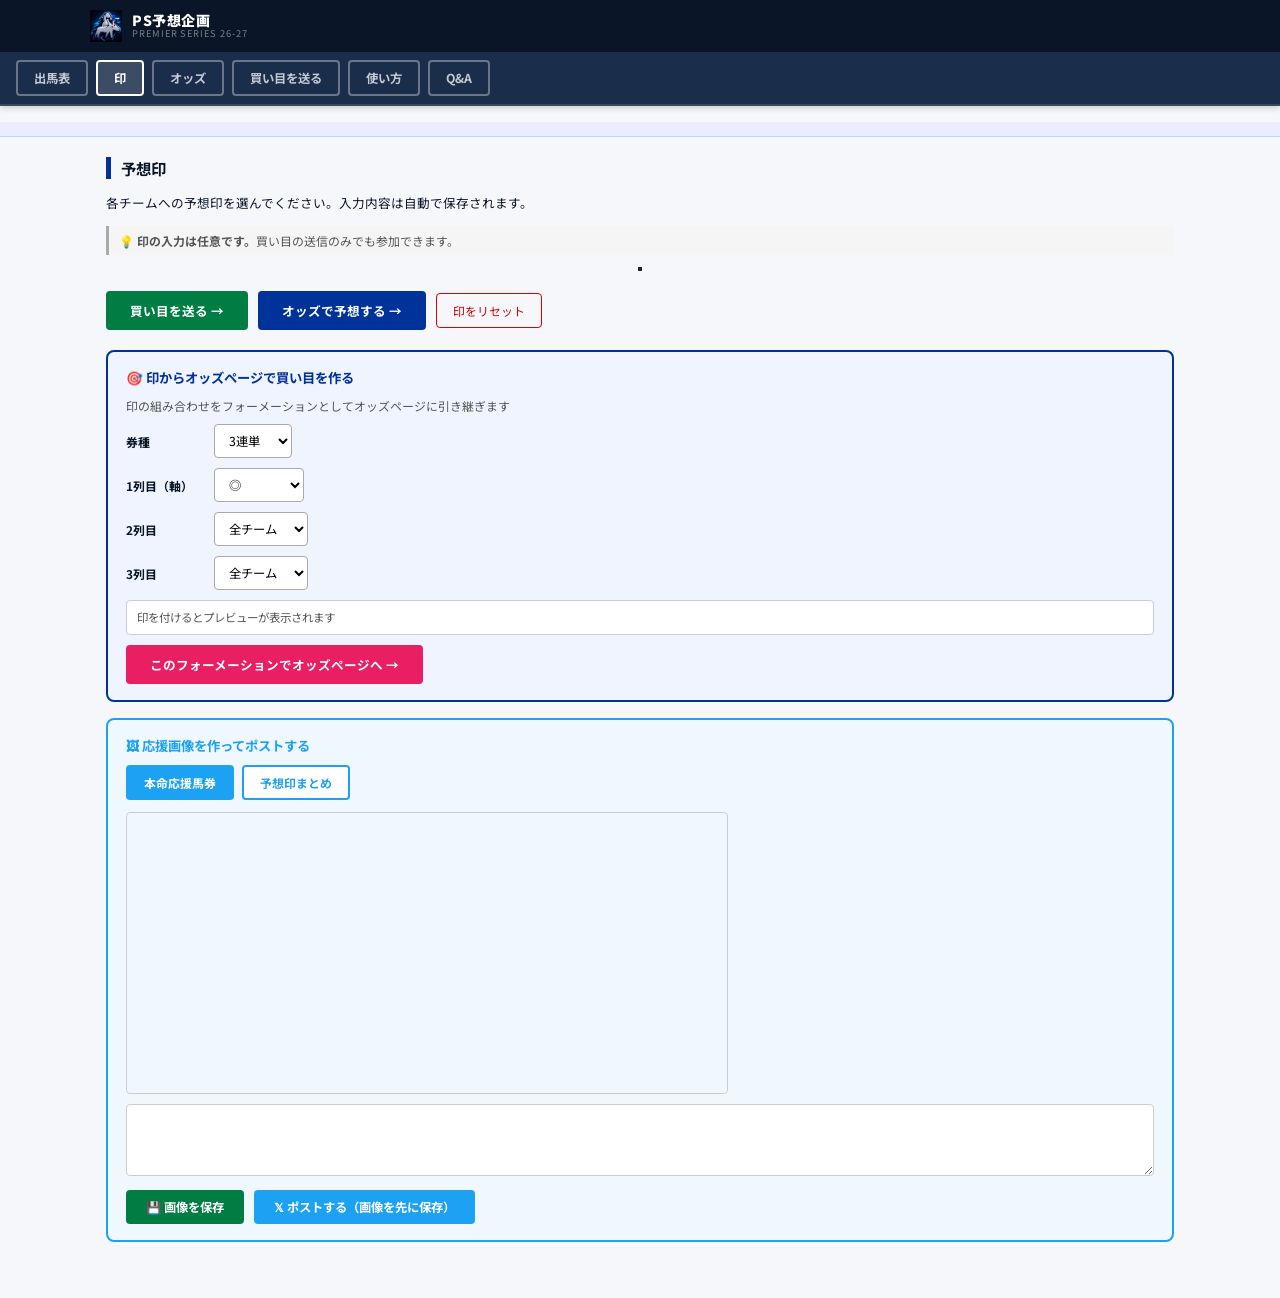
==== commit 569cf1ff: "Add files via upload" ====
--- a/marks.html
+++ b/marks.html
@@ -8,10 +8,14 @@
     <link rel="apple-touch-icon" href="apple-touch-icon.png">
     <link rel="stylesheet" href="css/style.css">
     <style>
+        :root {
+            --col-width: 110px;
+            --label-width: 68px;
+        }
 .page-inner { max-width: 1100px; margin: 0 auto; padding: 0 16px 40px; }
 
         /* ── PC: 横スクロールテーブル ── */
-        .marks-outer { overflow-x: auto; -webkit-overflow-scrolling: touch; margin: 12px 0 20px; display: flex; justify-content: flex-start; }
+        .marks-outer { overflow-x: auto; -webkit-overflow-scrolling: touch; margin: 12px 0 20px; display: flex; justify-content: center; }
         .marks-table { display: flex; flex-direction: row-reverse; width: max-content; border: 2px solid #222; background: #fff; flex-shrink: 0; }
         .label-col { width: var(--label-width); display: flex; flex-direction: column; background: #f4f4f4; border-left: 2px solid #222; flex-shrink: 0; }
         .label-col .cell { font-size: .78em; font-weight: bold; color: #333; justify-content: center; text-align: center; background: #f4f4f4; }
@@ -336,7 +340,7 @@
         const card = document.createElement('div');
         card.className = 'sp-mark-card';
         const opts = MARK_OPTIONS.map(o =>
-            `<option value="${o.value}" ${saved===o.value?'selected':''}>${o.value ? MARK_LABELS[o.value]+' '+o.value.replace('honmei','本命').replace('taikou','対抗').replace('tanana','単穴').replace('renka','連下').replace('osae','抑え') : 'なし'}</option>`
+            `<option value="${o.value}" ${saved===o.value?'selected':''}>${o.label}</option>`
         ).join('');
         card.innerHTML = `
             <div class="sp-frame-badge sp-frame-${team.id}">${team.id}</div>
